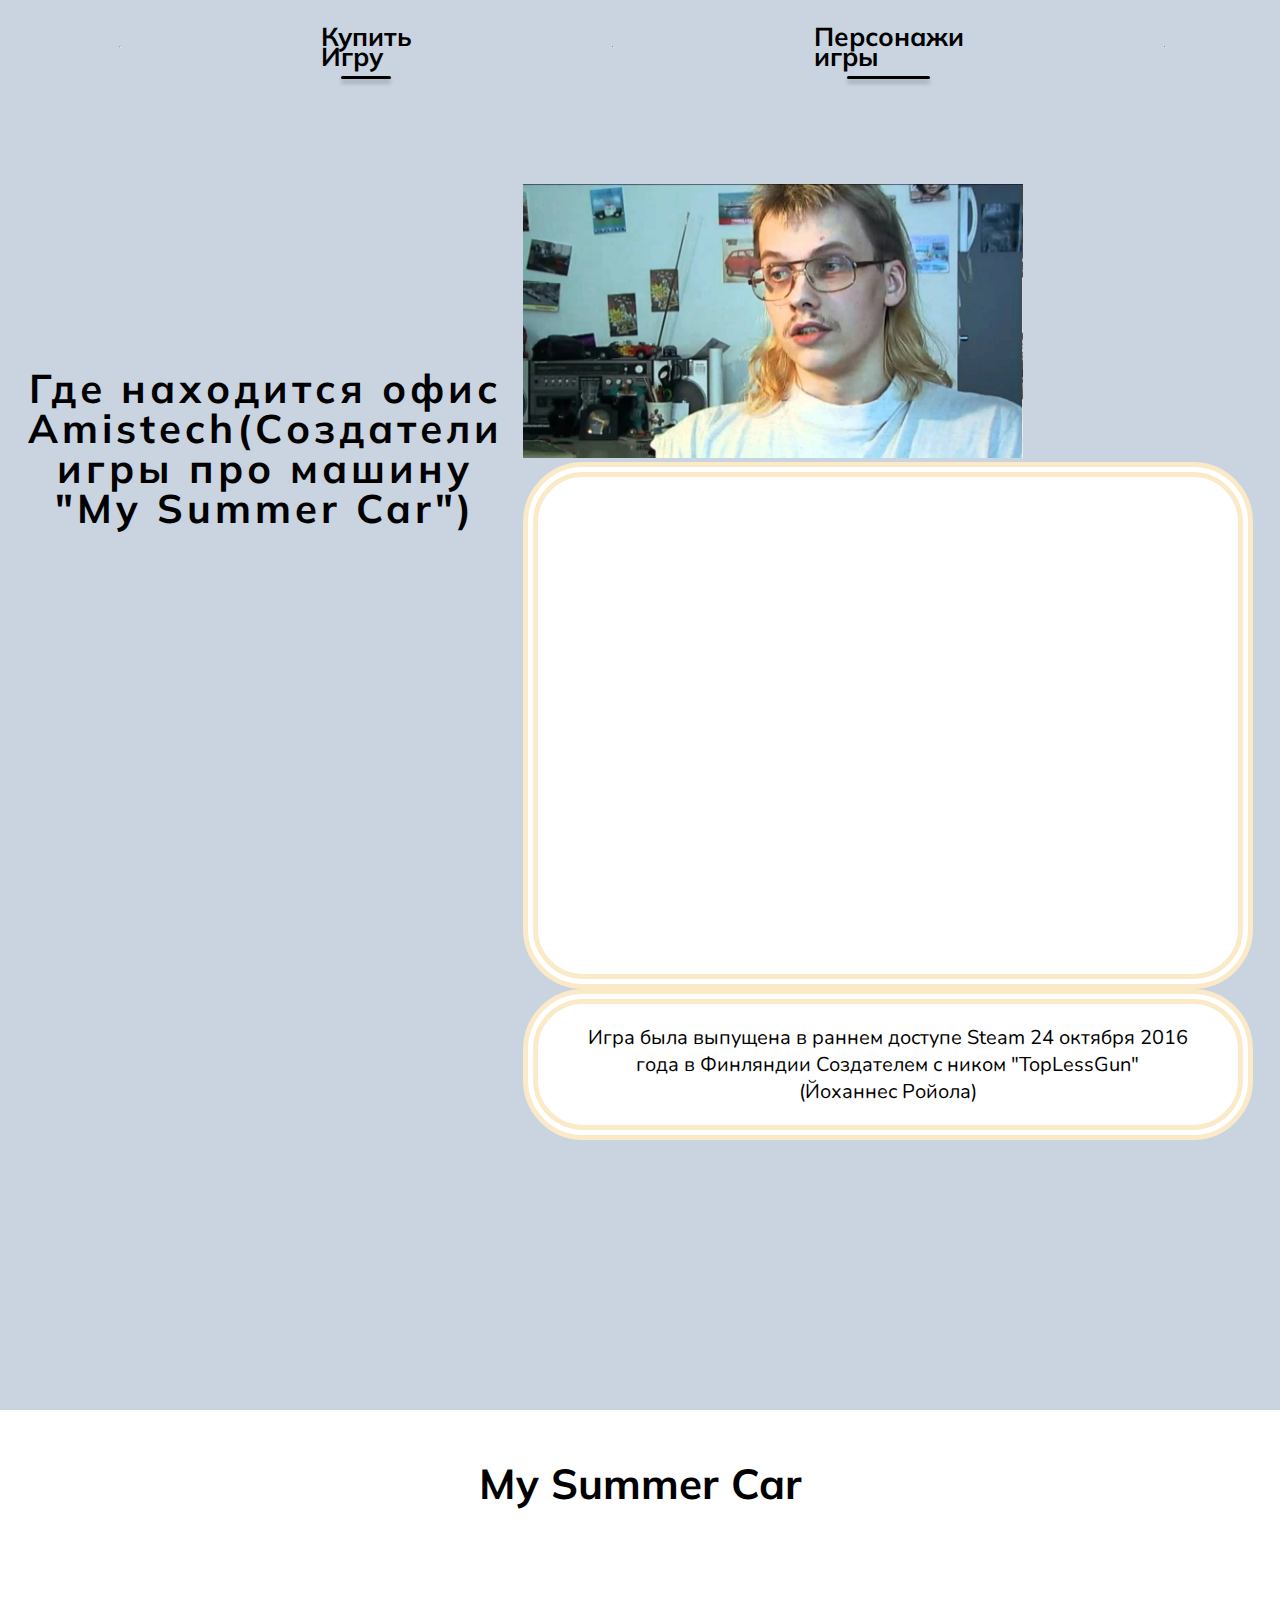
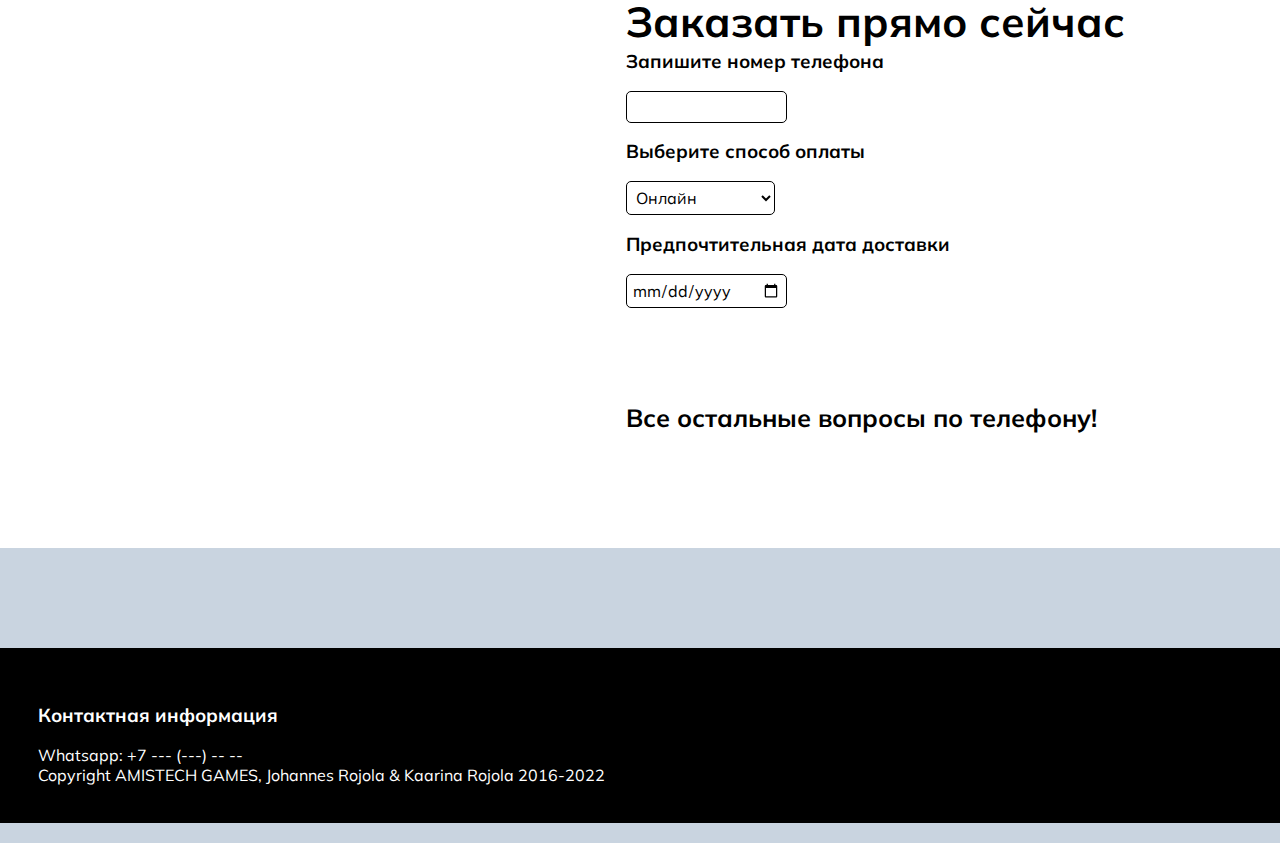
==== index.html @ 0c0d950d "Add files via upload" ====
<!DOCTYPE html>
<html lang="en">
<head>
    <meta charset="UTF-8">
    <meta name="viewport" content="width=device-width, initial-scale=1.0">
    <title>My Summer Car</title>
    <link rel="stylesheet" href="style.css"/>
</head>
<body>
    <header class="header">
        <div class="blank"></div>

        <div class="burger-menu">
            <span>

            </span>
        </div>

        <nav class="main-nav">
           
            <ul class="main-list">
                <li>
                    <img src="img/pngegg.png" height="50">
                </li>
                <li>
                 <a href="#home" class="list-item__link">Офис Amistech</a>
                </li>
                <hr />
                <li>
                    <a href="#orders"  class="list-item__link">Купить Игру</a>
                </li>
                <hr />
                <li>
                    <a href="#information"  class="list-item__link">Персонажи игры</a>
                </li>
                <hr />
                <li>
                    <a href="#footer"  class="list-item__link">Персональные Контакты</a>
                </li>
                <hr />
            </ul>
        </nav>
    </header>
    <main class="main"> 
        <!-- главная -->
        <section class="home" id="home">

            <div class="text">
                <h1 class="home__title">
                    Где находится офис <br /> Amistech(Создатели игры про машину "My Summer Car")
                </h1>
            </div>

            <div class="image">
                <img src="img/ToplessGun.png" width="500px">
                <button class="button">
                    <iframe src="https://www.google.com/maps/embed?pb=!1m18!1m12!1m3!1d7056298.054982983!2d15.385542437006015!3d64.41933965182382!2m3!1f0!2f0!3f0!3m2!1i1024!2i768!4f13.1!3m3!1m2!1s0x4681cadf4b32f6dd%3A0x146d63c75a810!2z0KTQuNC90LvRj9C90LTQuNGP!5e0!3m2!1sru!2sru!4v1711872432368!5m2!1sru!2sru" width="600" height="450" style="border:0;" allowfullscreen="" loading="lazy" referrerpolicy="no-referrer-when-downgrade"></iframe>
                </button>
                <button class="buttons">
                    Игра была выпущена в раннем доступе Steam 24 октября 2016 года в Финляндии Создателем с ником "TopLessGun" (Йоханнес Ройола)
                </button>
            </div>
            
        </section>

         <!-- заказы -->
        <section class="about" id="orders">
            <div class="pastry">
                <h1>My Summer Car</h1>
                <div class="scroll-container">
                    <div class="product">
                        <iframe src="https://store.steampowered.com/widget/516750/" frameborder="0" width="646" height="190"></iframe>
            </div>
            <div class="order">
                <h1>Заказать прямо сейчас</h1>
                <h3>
                    Запишите номер телефона
                </h3>
                <input type="text">
                <h3>
                    Выберите способ оплаты
                </h3>
                <select name="select">
                    <option>Онлайн</option>
                    <option>Наличными при получении</option>
                    <option>Картой при получении</option>
                </select>
                <h3>
                    Предпочтительная дата доставки
                </h3>
                <input type="date">
                <h3 class="questions">
                    Все остальные вопросы по телефону!
                </h3>
            </div>
            
    </main>
    <footer id="footer">
        <h3>
            Контактная информация
        </h3>
        <ul class="list">
            <li>
                Whatsapp: +7 --- (---) -- --
            </li>
            <li>
                Copyright AMISTECH GAMES, Johannes Rojola & Kaarina Rojola 2016-2022
            </li>
        </ul>
    </footer>

    <script src="script.js"></script>
</body>
</html>
---- style.css ----
/* header{
    padding: 10px;
    background-color: white;
}
header>*{
    display: inline-block;
    width: 450px;
}
.blank{
    width: 10%;
} */

@import url('https://fonts.googleapis.com/css2?family=Nunito:wght@300&display=swap');
@import url("https://fonts.googleapis.com/css2?family=Mulish:wght@400;700&display=swap");

/*Медиа-запрос для ширины 320px - мобильные устройства*/
@media (min-width: 320px) and (max-width: 700px){ 
  .burger-menu{
    display: block;
    position: relative;
    width: 30px;
    height: 20px;
  }
  .burger-menu::before,
    .burger-menu::after {
        content: ''; /* пустой контент */
        background: #fff; /*цвет бургера*/
        position: absolute; /* позиция для общего блока*/
        width: 100%; /* ширина*/
        height: 2px; /* толщина полосок бургера */
    }

    .burger-menu::before {
        top: 0; /* расположение верхней линии бургера */
    }

    .burger-menu span { /*средняя линия в виде span*/
        background: #fff;
        position: absolute; 
        width: 100%;
        top: 9px;
        height: 2px; 
    }
    .burger-menu::after {
        bottom: 0; /* расположение нижней линии бургера */
    }
    .main-nav{
      position: absolute;
      top: 0;
      right: 0;
      width: 50vw;
      height: 100vw;
      background: #c9d4e0;
      border: 1px solid #fff;
      padding: 20px 10px;
      transform: translate(100%);
    }

    .main-list{
      flex-direction: column;
      text-align: right;
      gap: 20px;
    }

    .header{
     display: flex;
     justify-content: right;
     margin-right: 10px;
    }

 
    /* active */

    .burger-menu.active {
      z-index: 3;
      transform: translateX(-40vw);
    }

    .burger-menu.active::before {
      transform: rotate(45deg);
      top: 9px;
    }
    .burger-menu.active::after {
      transform: rotate(-45deg);
      bottom: 9px;
    }

    .burger-menu.active span {
      transform: scale(0);
    }

    .main-nav.active {
      transform: translate(0);
    }
}

/*Медиа-запрос для ширины 768px - планшеты*/
/* @media (min-width: 768px) { 
  /*Стили для минимальной ширины в 768px*/


/*Медиа-запрос для ширины 1200px - десктопы*/
@media (min-width: 1200px) { 
  /*Стили для минимальной ширины в 1200px*/
  .main-list {
    display: flex;
    gap: 200px;
    align-items: center;
  }

  .header {
    display: flex;
    justify-content: center;
    padding: 20px 0;
    /* width: 100%; */
  }
}

/*Медиа-запрос для ширины 1400px - большие экраны*/
@media (min-width: 1400px) { 
  /*Стили для минимальной ширины в 1400px*/
  .main-list {
    display: flex;
    gap: 200px;
    align-items: center;
  }

  .header {
    display: flex;
    justify-content: center;
    padding: 20px 0;
    /* width: 100%; */
  }
}


body::-webkit-scrollbar {
  width: 0;
}

html {
  scroll-behavior: smooth;
}

body {
  margin: 0;
  padding: 0;
  font-family: "Mulish", sans-serif;
  font-weight: 400;
  font-size: 16px;
  line-height: 20px;
  /* letter-spacing: 0.2em; */
  background: linear-gradient(180deg, #c9d4e0 0%, #c9d4e0  100%);
  color: #000000;
}

h1,
h2,
p {
  margin: 0;
}

h1,
h2 {
  font-weight: 700;
  font-size: 42px;
}

img {
  object-fit: contain;
}

a {
  text-decoration: none;
  color: inherit;
  transition: 0.2s;
}

ul {
  list-style: none;
  margin: 0;
  padding: 0;
}




.list-item__link {
  position: relative;
  font-size: 26px;
  font-weight: 700;
  display: flex;
  flex-direction: column;
  align-items: center;
  width: auto;
}

.list-item__link::after {
  position: absolute;
  transition: 0.2s;
  content: "";
  border-radius: 10px;
  width: 55%;
  height: 3px;
  bottom: -12px;
  background: #000000;
  box-shadow: 0px 4px 4px rgba(0, 0, 0, 0.25);
}

.list-item__link:hover::after {
  width: 100%;
}

.home {
  display: flex;
  flex-direction: column;
  justify-content: center;
  align-items: center;
  background-image: url(../img/developer.png);
  background-size: cover;
  padding: 10vh 10vw 30vh 10vw;
  background-position: center bottom;
  gap: 20px;
}

.home__title {
  letter-spacing: 0.1em;
  font-size: 40px;
  text-align: center;
  color: #000000;
  line-height: 1;
  margin-bottom: 90%;
}

.home__subtitle {
  font-weight: 700;
  font-size: 24px;
  text-align: center;
  line-height: 1;
}

.about {
  display: flex;
  justify-content: space-around;
  margin-bottom: 100px;
  background-color: rgb(255, 255, 255);
  /* background-color: rgb(249, 233, 199); */
  padding-top: 5%
}

.about__title {
  font-size: 60px;
  position: relative;
  text-align: left;
  color: #cc8bf2;
  line-height: 1;
  text-shadow: 0px 4px 4px rgba(0, 0, 0, 0.25);
  display: flex;
  flex-direction: column;
  width: fit-content;
  margin-bottom: 60px;
}

.about__title::after {
  position: absolute;
  content: "";
  border-radius: 10px;
  width: 60%;
  height: 1px;
  bottom: -13px;
  background: #fff;
  box-shadow: 0px 4px 4px rgba(0, 0, 0, 0.25);
}

.info-block {
  display: flex;
  justify-content: space-between;
}

.info-block__text {
  width: 40%;
}

.info-block__img {
  align-self: center;
}

.skills {
  margin-bottom: 200px;
  display: flex;
  flex-direction: column;
  gap: 80px;
}

.skills__title {
  font-size: 60px;
  position: relative;
  text-align: left;
  color: #cc8bf2;
  line-height: 1;
  text-shadow: 0px 4px 4px rgba(0, 0, 0, 0.25);
  display: flex;
  flex-direction: column;
  width: fit-content;
  margin-bottom: 20px;
}

.skills__title::after {
  position: absolute;
  content: "";
  border-radius: 10px;
  width: 60%;
  height: 1px;
  bottom: -13px;
  background: #fff;
  box-shadow: 0px 4px 4px rgba(0, 0, 0, 0.25);
}


.skills-list {
  display: flex;
  justify-content: center;
  gap: 100px;
  flex-wrap: wrap;
}

.skill {
  display: flex;
  flex-direction: column;
  align-items: center;
  gap: 20px;
  text-align: center;
}

.skill__info {
  width: 150px;
}

.skill__button {
  font: inherit;
  font-weight: 700;
  color: #fff;
  background: none;
  border: none;
  cursor: pointer;
  transition: 0.2s;
}

.skill__button:hover {
  color: #000000;
}

.project {
  display: flex;
  flex-direction: column;
  justify-content: center;
  align-items: center;
  gap: 30px;
}

.project__img{
  border-radius: 30px;
}

.project__link {
  position: relative;
  font-size: 20px;
  font-weight: 700;
  display: flex;
  flex-direction: column;
  align-items: center;
}

.project__link::after {
  position: absolute;
  transition: 0.2s;
  content: "";
  border-radius: 10px;
  width: 55%;
  height: 3px;
  bottom: -12px;
  background: #a178b9;
  box-shadow: 0px 4px 4px rgba(0, 0, 0, 0.25);
}

.project__link:hover::after {
  width: 100%;
}

.feedback {
  margin-bottom: 200px;
  display: flex;
  flex-direction: column;
  gap: 80px;
}

.feedback__title {
  font-size: 60px;
  position: relative;
  text-align: left;
  color: #cc8bf2;
  line-height: 1;
  text-shadow: 0px 4px 4px rgba(0, 0, 0, 0.25);
  display: flex;
  flex-direction: column;
  width: fit-content;
  margin-bottom: 20px;
}

.feedback__title::after {
  position: absolute;
  content: "";
  border-radius: 10px;
  width: 60%;
  height: 1px;
  bottom: -13px;
  background: #fff;
  box-shadow: 0px 4px 4px rgba(0, 0, 0, 0.25);
}

.form {
  display: flex;
  flex-direction: column;
  align-self: center;
  align-items: center;
  gap: 20px;
}

.form label {
  width: 100%;
}

.form__input {
  width: 100%;
  font: inherit;
  background: #392657;
  border: 2px solid #a178b9;
  color: #fff;
  padding: 15px;
  border-radius: 10px;
  filter: drop-shadow(5px 5px 4px rgba(0, 0, 0, 0.25));
}

.form__input::placeholder {
  color: #fff;
}

.form__input:active,
.form__input:focus,
.form__input:focus-visible {
  border: none;
}


.form__button {
  font: inherit;
  font-weight: 800;
  color: #fff;
  background: linear-gradient(111.97deg, #CC8BF2 35.63%, rgba(204, 139, 242, 0) 150.16%);
  filter: drop-shadow(5px 5px 4px rgba(0, 0, 0, 0.25));
  padding: 15px 30px;
  border-radius: 20px;
  border: none;
  cursor: pointer;
}

.button{
  background-color: #ffffff;
  font-family: 'Nunito', sans-serif;
  padding: 20px 50px;
  border: 0.4cm double rgb(250, 234, 200);
  border-radius: 60px;
  text-align: center;
  display: inline-block;
  font-size: 20px;  
}

.buttons{
  background-color: #ffffff;
  font-family: 'Nunito', sans-serif;
  padding: 20px 50px;
  border-radius: 60px;
  border: 0.4cm double rgb(250, 234, 200);
  text-align: center;
  display: inline-block;
  font-size: 20px;  
}


#home{
  display:flex;
  justify-content: center;
  flex-direction: row;
  align-content: flex-start;
}

.text{
  flex: 1;
}

.image{
  flex: 1;
}

.pastry{
  display:flex;
  align-items: center;
  flex-direction: column;

}

a {
  display: inline;
  width: 50px;
  text-decoration: none;
}
.scroll-container {
  display: flex;
  justify-content: space-around;
  align-items: stretch;
  /* flex-direction: row; */
  flex-wrap: wrap;
  margin-top: 10%;
}
.scroll-page {
  display: flex;
  justify-content: center;
  height: 20%;
  font-size: 1.5em;
}
input {
  padding: 5px;
  border: 1px solid #000000;
  background: inherit;
  border-radius: 5px;
  font: inherit;
  width: 30%;
}
select {
  padding: 5px;
  border: 1px solid #000000;
  background: inherit;
  border-radius: 5px;
  font: inherit;
  width: 30%;
}
.order {
  margin-bottom: 100px;
}
.questions {
  margin-top: 100px;
  font-size: 25px;
}

#footer{
  background-color: #000000;
  color: white;
  padding: 3%;
}

footer, h3{
  margin-bottom: 20px;
}

.photos{
  display: flex;
  flex-direction: row;
  align-items: center;
}

.food{
  margin: 20px;
  width: 33%;
}


.product img{
  height: 50px;
}

.product{
  display: flex;
  align-items: center;
  flex-direction: column;
  width: 20%;
  height: 50%;
  margin: 15px;
}
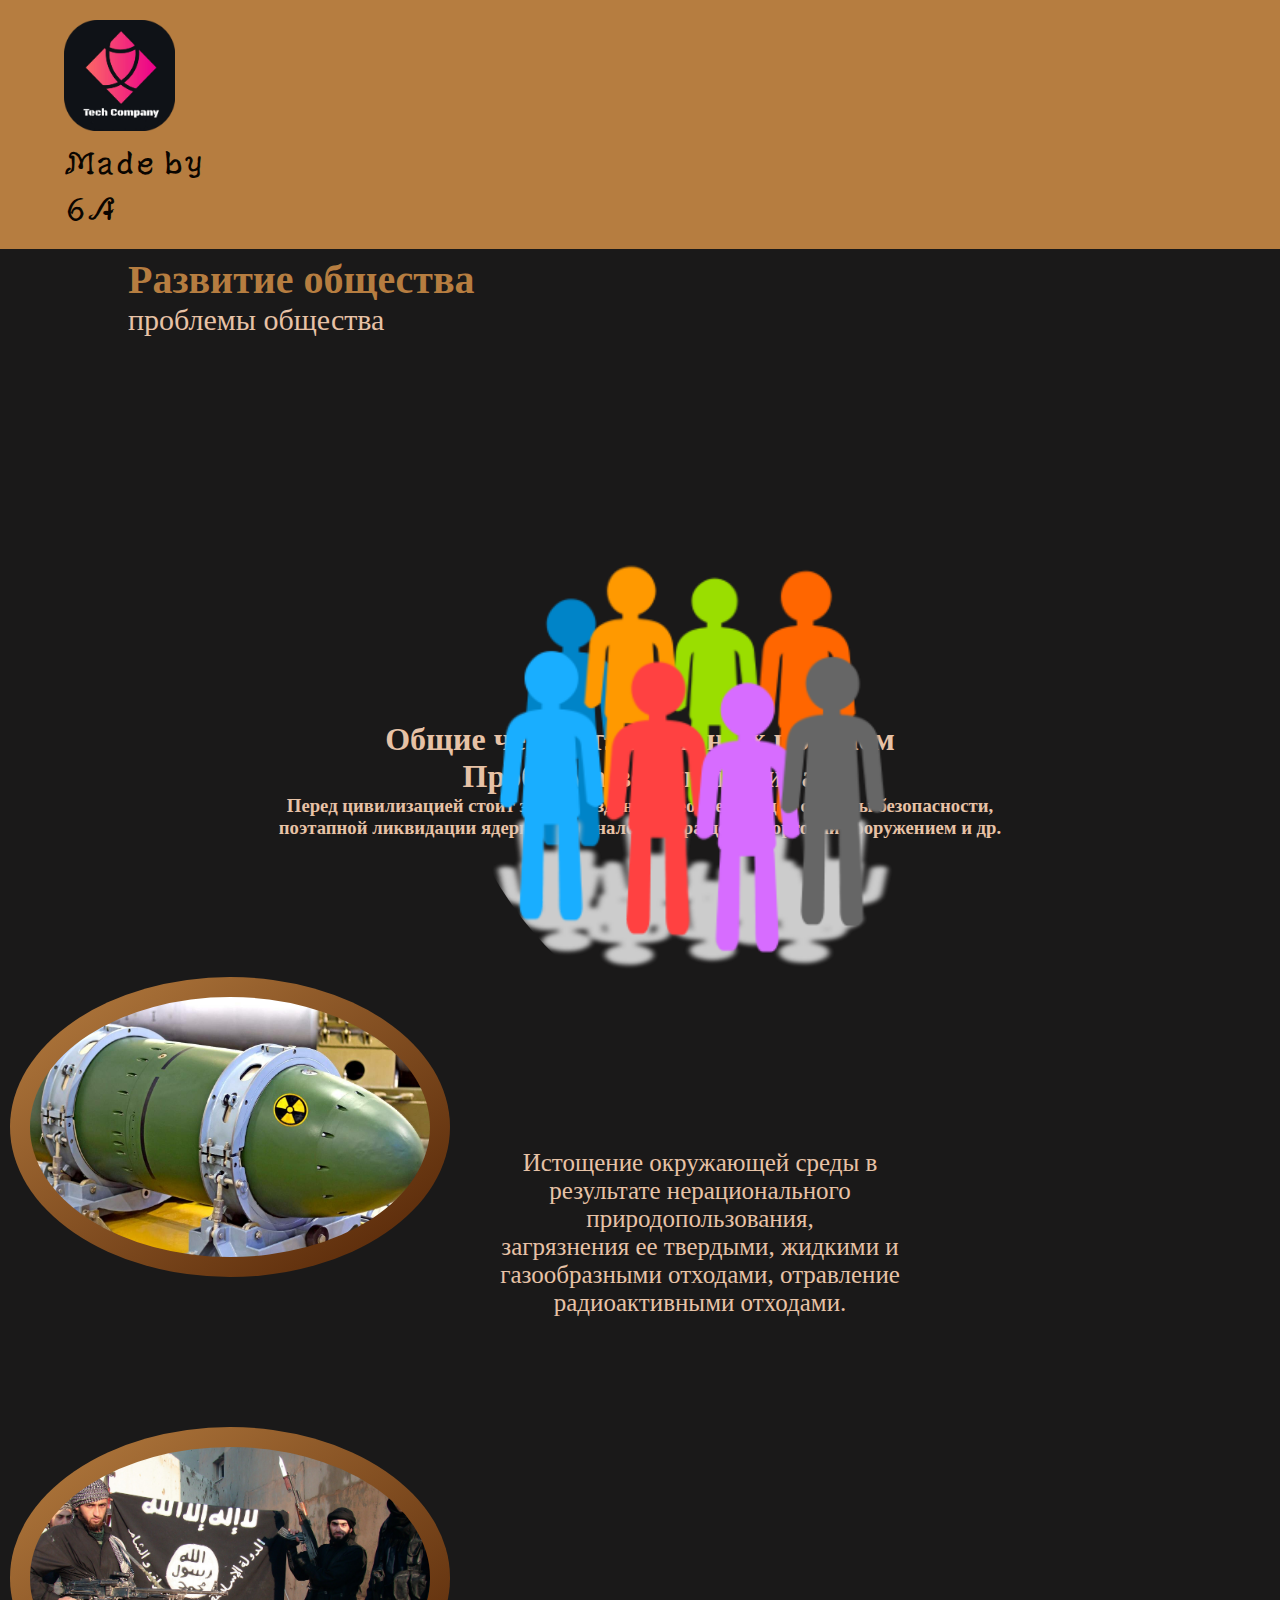
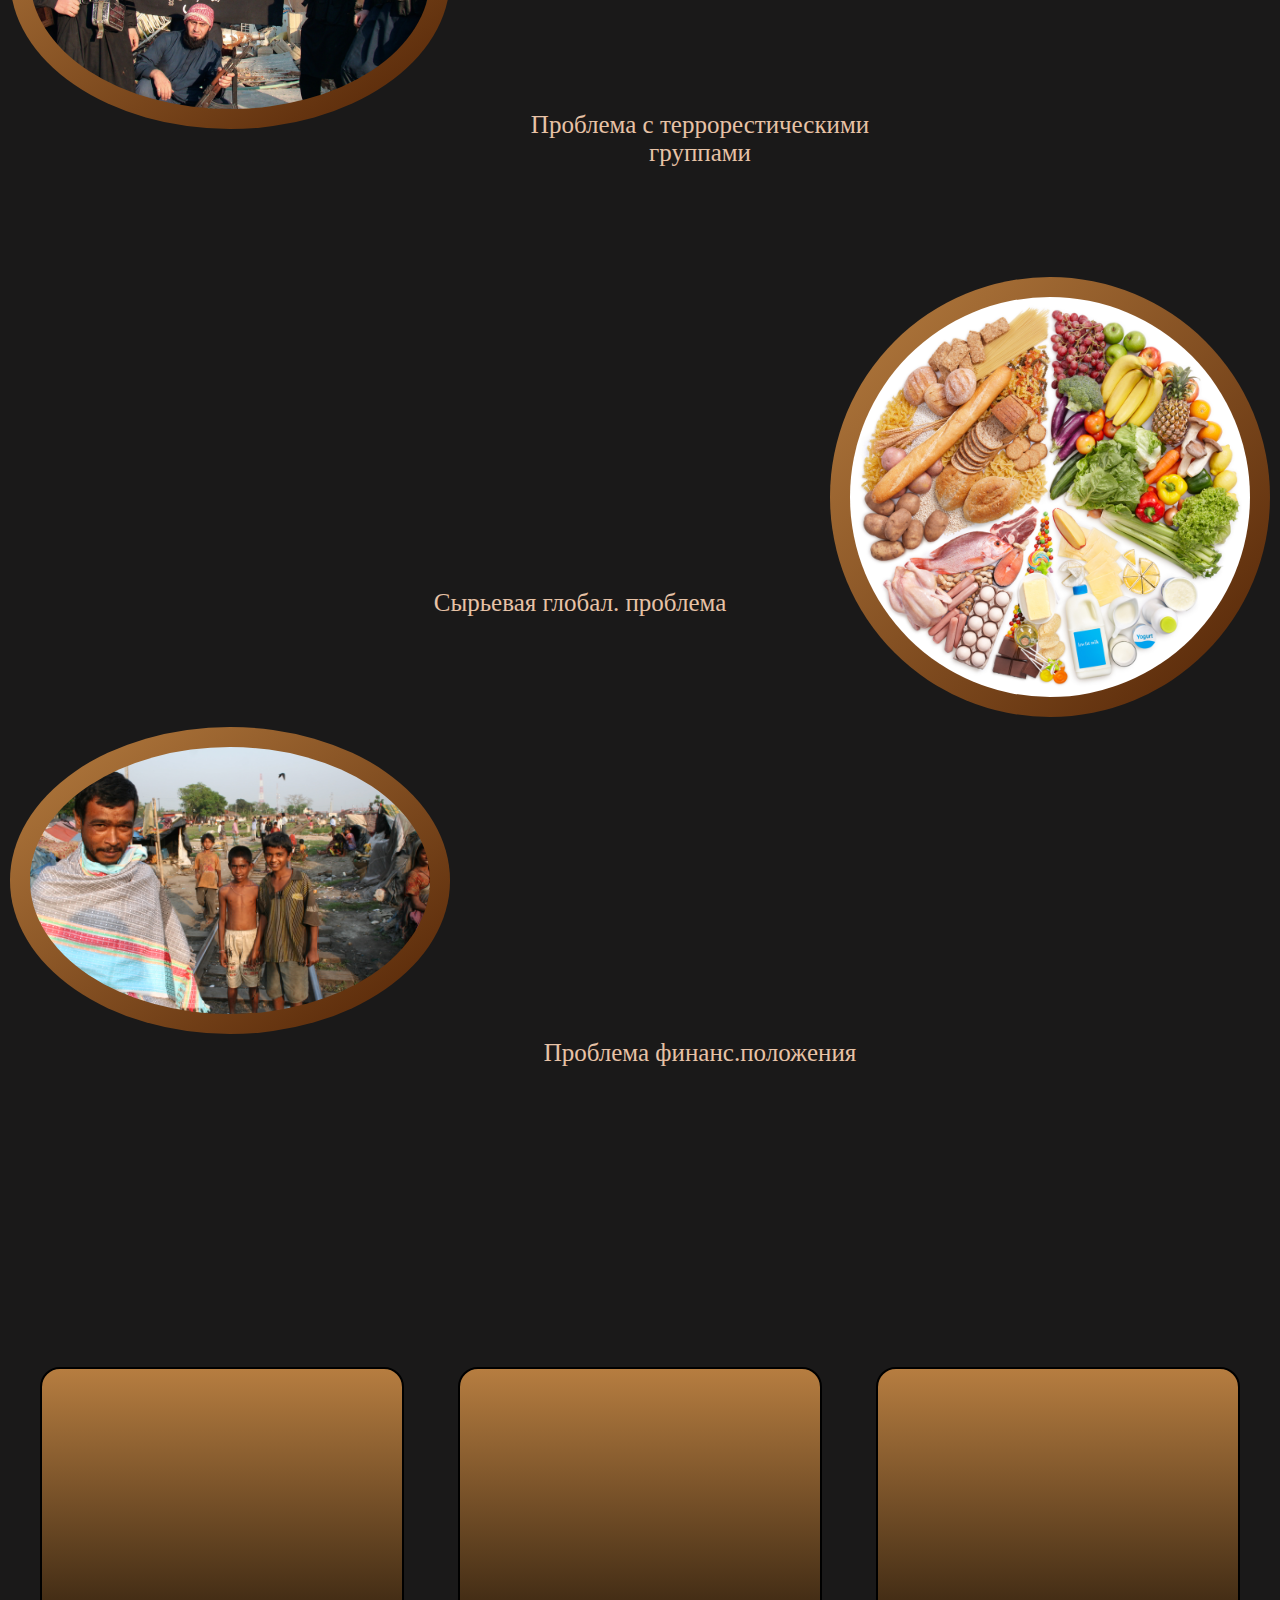
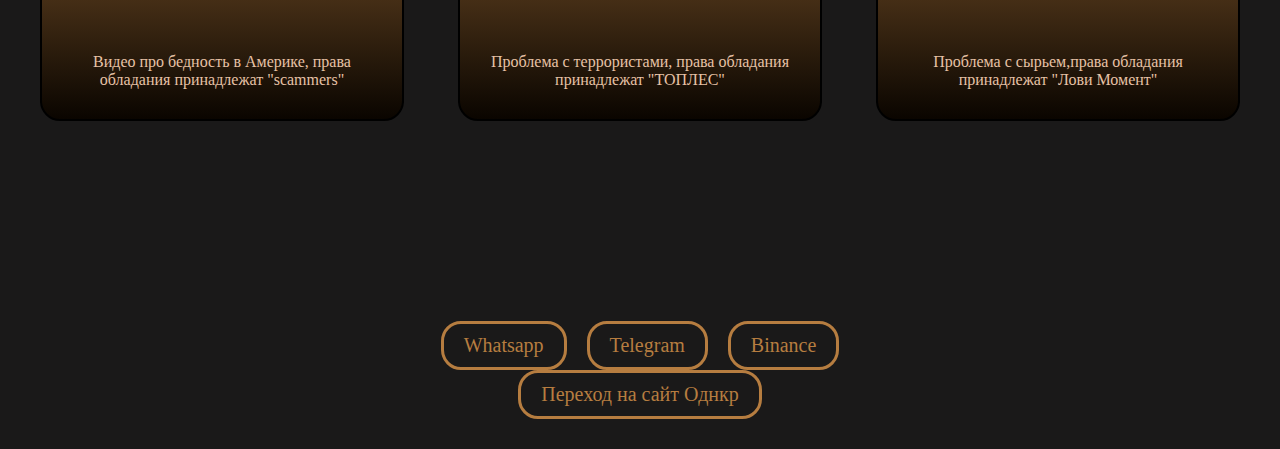
==== commit f6a999f4: "Add files via upload" ====
--- a/index.html
+++ b/index.html
@@ -1,114 +1,86 @@
 <!DOCTYPE html>
-<html lang="en">
+<html>
 <head>
     <meta charset="UTF-8">
-    <meta name="viewport" content="width=device-width, initial-scale=1.0">
-    <title>My Summer Car</title>
-    <link rel="stylesheet" href="style.css"/>
+    <title></title>
+    <link rel="stylesheet" href="style.css">
 </head>
 <body>
-    <header class="header">
-        <div class="blank"></div>
-
-        <div class="burger-menu">
-            <span>
-
-            </span>
-        </div>
-
-        <nav class="main-nav">
-           
-            <ul class="main-list">
-                <li>
-                    <img src="img/pngegg.png" height="50">
-                </li>
-                <li>
-                 <a href="#home" class="list-item__link">Офис Amistech</a>
-                </li>
-                <hr />
-                <li>
-                    <a href="#orders"  class="list-item__link">Купить Игру</a>
-                </li>
-                <hr />
-                <li>
-                    <a href="#information"  class="list-item__link">Персонажи игры</a>
-                </li>
-                <hr />
-                <li>
-                    <a href="#footer"  class="list-item__link">Персональные Контакты</a>
-                </li>
-                <hr />
-            </ul>
-        </nav>
-    </header>
-    <main class="main"> 
-        <!-- главная -->
-        <section class="home" id="home">
-
-            <div class="text">
-                <h1 class="home__title">
-                    Где находится офис <br /> Amistech(Создатели игры про машину "My Summer Car")
-                </h1>
+    <div class="fixed">
+        <header class="shapka">
+            <h2><img src="img/image (1).png" width="111" height="111" alt="Винни-Пух"></h2>
+            <br />
+            <h1>Made by 6A</h1>
+            <h1><img src=""></h1>
+            <div>
+            
             </div>
-
-            <div class="image">
-                <img src="img/ToplessGun.png" width="500px">
-                <button class="button">
-                    <iframe src="https://www.google.com/maps/embed?pb=!1m18!1m12!1m3!1d7056298.054982983!2d15.385542437006015!3d64.41933965182382!2m3!1f0!2f0!3f0!3m2!1i1024!2i768!4f13.1!3m3!1m2!1s0x4681cadf4b32f6dd%3A0x146d63c75a810!2z0KTQuNC90LvRj9C90LTQuNGP!5e0!3m2!1sru!2sru!4v1711872432368!5m2!1sru!2sru" width="600" height="450" style="border:0;" allowfullscreen="" loading="lazy" referrerpolicy="no-referrer-when-downgrade"></iframe>
-                </button>
-                <button class="buttons">
-                    Игра была выпущена в раннем доступе Steam 24 октября 2016 года в Финляндии Создателем с ником "TopLessGun" (Йоханнес Ройола)
-                </button>
+            <nav>
+            </nav>
+        </header>
+    <div></div>  
+    </div>
+    <main>
+        <h1>Развитие общества</h1>
+        <p>проблемы общества</p>
+        <img src="img/pngwing.com (3).png">
+        <article id="istoria">
+            <h2>Общие черты глобальных проблем</h2>
+            <p>
+                <h1>Проблема войны и мира</h1>
+                <h3>Перед цивилизацией стоит задача создания всеобъемлющей системы безопасности, <br /> поэтапной ликвидации ядерных арсеналов, сокращения торговли вооружением и др.</h3>
+            </p>
+        </article>
+        <article id="tovary">
+            <header class="usluga levo">
+                <img src="img/фцв.jpg">
+                <p>Истощение окружающей среды в результате нерационального природопользования,<br /> загрязнения ее твердыми, жидкими и газообразными отходами, отравление радиоактивными отходами.</p>
+    
+            
+            </header>
+            <div class="clear"></div>
+                
+               
+            </header>
+            <div class="clear"></div>
+            <header class="usluga levo">
+                <img src="img/фвфц.jpg">
+                <p>Проблема с террорестическими группами</p>
+            </header>
+            <div class="clear"></div>
+            <header class="usluga pravo">
+                <p>Сырьевая глобал. проблема</p>
+                <img src="img/syrie.jpg">
+            </header>
+            <div class="clear"></div>
+            <header class="usluga levo">
+                <img src="img/Malgudam,_along_the_rail_lines_(3682636585).jpg">
+                <p>Проблема финанс.положения </p>
+            </header>
+        </article>
+        <article class="zakaz" id="zakazat">
+            <header>
+                <iframe width="300" height="250" src="https://www.youtube.com/embed/g6m9qADnO9A" title="💰Вот Почему ТЫ БЕДНЫЙ" frameborder="0" allow="accelerometer; autoplay; clipboard-write; encrypted-media; gyroscope; picture-in-picture; web-share" referrerpolicy="strict-origin-when-cross-origin" allowfullscreen></iframe>
+                <a href="">Видео про бедность в Америке, права обладания принадлежат "scammers"</a>
+            </header>
+            <header>
+                <iframe width="300" height="250" src="https://www.youtube.com/embed/cbEZHd-pTvw" title="ПОЧЕМУ МЫ НЕ ДОЛЖНЫ БОЯТЬСЯ ТЕРРОРИСТОВ? — ТОПЛЕС" frameborder="0" allow="accelerometer; autoplay; clipboard-write; encrypted-media; gyroscope; picture-in-picture; web-share" referrerpolicy="strict-origin-when-cross-origin" allowfullscreen></iframe>
+                <a href="">Проблема с террористами, права обладания принадлежат "ТОПЛЕС"</a>
+            </header>
+            <header>
+                <iframe width="300" height="250" src="https://www.youtube.com/embed/tttu0lGdA1Q" title="ПОЧЕМУ ПЕРЕРАБОТКА ПЛАСТИКА ЭТО МИФ" frameborder="0" allow="accelerometer; autoplay; clipboard-write; encrypted-media; gyroscope; picture-in-picture; web-share" referrerpolicy="strict-origin-when-cross-origin" allowfullscreen></iframe>
+                <a href="">Проблема с сырьем,права обладания принадлежат "Лови Момент" </a>
+            </header>
+        </article>
+    </main>
+    <div class="perehod"></div>
+    <footer id="seti">
+            <div class="links">
+                <a href="https://www.whatsapp.com/?lang=ru_RU">Whatsapp</a>
+                <a href="https://web.telegram.org/a/">Telegram</a>
+                <a href="https://www.binance.com/ru">Binance</a>
             </div>
-            
-        </section>
-
-         <!-- заказы -->
-        <section class="about" id="orders">
-            <div class="pastry">
-                <h1>My Summer Car</h1>
-                <div class="scroll-container">
-                    <div class="product">
-                        <iframe src="https://store.steampowered.com/widget/516750/" frameborder="0" width="646" height="190"></iframe>
-            </div>
-            <div class="order">
-                <h1>Заказать прямо сейчас</h1>
-                <h3>
-                    Запишите номер телефона
-                </h3>
-                <input type="text">
-                <h3>
-                    Выберите способ оплаты
-                </h3>
-                <select name="select">
-                    <option>Онлайн</option>
-                    <option>Наличными при получении</option>
-                    <option>Картой при получении</option>
-                </select>
-                <h3>
-                    Предпочтительная дата доставки
-                </h3>
-                <input type="date">
-                <h3 class="questions">
-                    Все остальные вопросы по телефону!
-                </h3>
-            </div>
-            
-    </main>
-    <footer id="footer">
-        <h3>
-            Контактная информация
-        </h3>
-        <ul class="list">
-            <li>
-                Whatsapp: +7 --- (---) -- --
-            </li>
-            <li>
-                Copyright AMISTECH GAMES, Johannes Rojola & Kaarina Rojola 2016-2022
-            </li>
-        </ul>
+            <a href="odnkr/index.html">Переход на сайт Однкр</a>
     </footer>
-
-    <script src="script.js"></script>
 </body>
 </html>--- a/style.css
+++ b/style.css
@@ -1,589 +1,150 @@
-/* header{
-    padding: 10px;
-    background-color: white;
+@import url('https://fonts.googleapis.com/css2?family=Yuji+Mai&display=swap');
+*{
+    margin: 0;
 }
-header>*{
+body{
+    background-color: #1a1919;
+}
+.fixed{
+    position: fixed;
+    top: 0;
+    left: 0;
+    width: 100%;
+    z-index: 1;
+}
+.shapka{
+    background-color: #B67D40;
+    padding: 20px 5%;
+}
+.shapka>*{
     display: inline-block;
-    width: 450px;
+    width: 17%;
 }
-.blank{
-    width: 10%;
-} */
-
-@import url('https://fonts.googleapis.com/css2?family=Nunito:wght@300&display=swap');
-@import url("https://fonts.googleapis.com/css2?family=Mulish:wght@400;700&display=swap");
-
-/*Медиа-запрос для ширины 320px - мобильные устройства*/
-@media (min-width: 320px) and (max-width: 700px){ 
-  .burger-menu{
-    display: block;
-    position: relative;
-    width: 30px;
-    height: 20px;
-  }
-  .burger-menu::before,
-    .burger-menu::after {
-        content: ''; /* пустой контент */
-        background: #fff; /*цвет бургера*/
-        position: absolute; /* позиция для общего блока*/
-        width: 100%; /* ширина*/
-        height: 2px; /* толщина полосок бургера */
-    }
-
-    .burger-menu::before {
-        top: 0; /* расположение верхней линии бургера */
-    }
-
-    .burger-menu span { /*средняя линия в виде span*/
-        background: #fff;
-        position: absolute; 
-        width: 100%;
-        top: 9px;
-        height: 2px; 
-    }
-    .burger-menu::after {
-        bottom: 0; /* расположение нижней линии бургера */
-    }
-    .main-nav{
-      position: absolute;
-      top: 0;
-      right: 0;
-      width: 50vw;
-      height: 100vw;
-      background: #c9d4e0;
-      border: 1px solid #fff;
-      padding: 20px 10px;
-      transform: translate(100%);
-    }
-
-    .main-list{
-      flex-direction: column;
-      text-align: right;
-      gap: 20px;
-    }
-
-    .header{
-     display: flex;
-     justify-content: right;
-     margin-right: 10px;
-    }
-
- 
-    /* active */
-
-    .burger-menu.active {
-      z-index: 3;
-      transform: translateX(-40vw);
-    }
-
-    .burger-menu.active::before {
-      transform: rotate(45deg);
-      top: 9px;
-    }
-    .burger-menu.active::after {
-      transform: rotate(-45deg);
-      bottom: 9px;
-    }
-
-    .burger-menu.active span {
-      transform: scale(0);
-    }
-
-    .main-nav.active {
-      transform: translate(0);
-    }
+.shapka>h1{
+    font-family: "Yuji Mai", serif;
+    font-weight: 400;
+    font-style: normal;
+    color: #0A0500;
+}
+.shapka a{
+    text-decoration: none;
+    color: #0A0500;
+    font-size: 20px;
+    margin: 0 5px;
 }
 
-/*Медиа-запрос для ширины 768px - планшеты*/
-/* @media (min-width: 768px) { 
-  /*Стили для минимальной ширины в 768px*/
+main>h1{
+    padding: 20% 10% 0;
+    color: #B67D40;
+    font-size: 40px;
+}
+main>p{
+    padding: 0 10% 20% 10%;
+    color: #E7C2A6;
+    font-size: 30px;
+}
+main>img{
+    position: absolute;
+    width: 600px;
+    right: 20%;
+    top: 20%;
+    border-radius: 50%;
+}
+#istoria{
+    margin: 10% 0;
+    padding: 0 10%;
+    text-align: center;
+}
+#istoria>*{
+    color: #E7C2A6;
+}
+#istoria>h2{
+    font-size: 32px;
+}
+#istoria>p{
+    font-size: 25px;
+}
+.usluga>*{
+    text-align: center;
+    display: inline-block;
+    vertical-align: middle;
+}
+.usluga>p{
+    position: absolute;
+    color: #E7C2A6;
+    width: 400px;
+    font-size: 25px;
+}
+.usluga>img{
+    position: absolute;
+    width: 400px;
+    padding: 20px;
+    border-radius: 50%;
+    background: linear-gradient(to bottom right,#B67D40,#512204);
+}
+.usluga{
+    position: relative;
+    height: 450px;
+}
+.pravo>img{
+    top: 10px;
+    right: 10px;
+}
+.levo>img{
+    top: 10px;
+    left: 10px;
+}
+.pravo>p{
+    bottom: 100px;
+    right: 500px;
+}
+.levo>p{
+    bottom: 100px;
+    left: 500px;
+}
+.zakaz{
+    display: flex;
+    justify-content: space-between;
+    align-items: right;
+    margin: 200px auto;
+    max-width: 1200px;
+}
+.zakaz>header{
+    background: linear-gradient(#B67D40,#0a0500);
+    width: 300px;
+    padding: 30px;
+    border: 2px solid #000;
+    border-radius: 20px;
+    text-align: center;
+}
+.zakaz img{
+    width: 200px;
+    height: 200px;
+    border-radius: 50%;
+    display: block;
+    margin: 0 auto 20px;
+}
+.zakaz a{
+    text-decoration: none;
+    color: #E7C2A6;
+    display: block;
+}
 
-
-/*Медиа-запрос для ширины 1200px - десктопы*/
-@media (min-width: 1200px) { 
-  /*Стили для минимальной ширины в 1200px*/
-  .main-list {
-    display: flex;
-    gap: 200px;
-    align-items: center;
-  }
-
-  .header {
+footer{
+    text-align: center;
+    margin: 30px 0;
+}
+.links{
     display: flex;
     justify-content: center;
-    padding: 20px 0;
-    /* width: 100%; */
-  }
 }
-
-/*Медиа-запрос для ширины 1400px - большие экраны*/
-@media (min-width: 1400px) { 
-  /*Стили для минимальной ширины в 1400px*/
-  .main-list {
-    display: flex;
-    gap: 200px;
-    align-items: center;
-  }
-
-  .header {
-    display: flex;
-    justify-content: center;
-    padding: 20px 0;
-    /* width: 100%; */
-  }
+footer a{
+    display: inline-block;
+    text-decoration: none;
+    padding: 10px 20px;
+    border: #B67D40 solid 3px;
+    border-radius: 20px;
+    margin: 0 10px;
+    color: #B67D40;
+    font-size: 20px;
 }
-
-
-body::-webkit-scrollbar {
-  width: 0;
-}
-
-html {
-  scroll-behavior: smooth;
-}
-
-body {
-  margin: 0;
-  padding: 0;
-  font-family: "Mulish", sans-serif;
-  font-weight: 400;
-  font-size: 16px;
-  line-height: 20px;
-  /* letter-spacing: 0.2em; */
-  background: linear-gradient(180deg, #c9d4e0 0%, #c9d4e0  100%);
-  color: #000000;
-}
-
-h1,
-h2,
-p {
-  margin: 0;
-}
-
-h1,
-h2 {
-  font-weight: 700;
-  font-size: 42px;
-}
-
-img {
-  object-fit: contain;
-}
-
-a {
-  text-decoration: none;
-  color: inherit;
-  transition: 0.2s;
-}
-
-ul {
-  list-style: none;
-  margin: 0;
-  padding: 0;
-}
-
-
-
-
-.list-item__link {
-  position: relative;
-  font-size: 26px;
-  font-weight: 700;
-  display: flex;
-  flex-direction: column;
-  align-items: center;
-  width: auto;
-}
-
-.list-item__link::after {
-  position: absolute;
-  transition: 0.2s;
-  content: "";
-  border-radius: 10px;
-  width: 55%;
-  height: 3px;
-  bottom: -12px;
-  background: #000000;
-  box-shadow: 0px 4px 4px rgba(0, 0, 0, 0.25);
-}
-
-.list-item__link:hover::after {
-  width: 100%;
-}
-
-.home {
-  display: flex;
-  flex-direction: column;
-  justify-content: center;
-  align-items: center;
-  background-image: url(../img/developer.png);
-  background-size: cover;
-  padding: 10vh 10vw 30vh 10vw;
-  background-position: center bottom;
-  gap: 20px;
-}
-
-.home__title {
-  letter-spacing: 0.1em;
-  font-size: 40px;
-  text-align: center;
-  color: #000000;
-  line-height: 1;
-  margin-bottom: 90%;
-}
-
-.home__subtitle {
-  font-weight: 700;
-  font-size: 24px;
-  text-align: center;
-  line-height: 1;
-}
-
-.about {
-  display: flex;
-  justify-content: space-around;
-  margin-bottom: 100px;
-  background-color: rgb(255, 255, 255);
-  /* background-color: rgb(249, 233, 199); */
-  padding-top: 5%
-}
-
-.about__title {
-  font-size: 60px;
-  position: relative;
-  text-align: left;
-  color: #cc8bf2;
-  line-height: 1;
-  text-shadow: 0px 4px 4px rgba(0, 0, 0, 0.25);
-  display: flex;
-  flex-direction: column;
-  width: fit-content;
-  margin-bottom: 60px;
-}
-
-.about__title::after {
-  position: absolute;
-  content: "";
-  border-radius: 10px;
-  width: 60%;
-  height: 1px;
-  bottom: -13px;
-  background: #fff;
-  box-shadow: 0px 4px 4px rgba(0, 0, 0, 0.25);
-}
-
-.info-block {
-  display: flex;
-  justify-content: space-between;
-}
-
-.info-block__text {
-  width: 40%;
-}
-
-.info-block__img {
-  align-self: center;
-}
-
-.skills {
-  margin-bottom: 200px;
-  display: flex;
-  flex-direction: column;
-  gap: 80px;
-}
-
-.skills__title {
-  font-size: 60px;
-  position: relative;
-  text-align: left;
-  color: #cc8bf2;
-  line-height: 1;
-  text-shadow: 0px 4px 4px rgba(0, 0, 0, 0.25);
-  display: flex;
-  flex-direction: column;
-  width: fit-content;
-  margin-bottom: 20px;
-}
-
-.skills__title::after {
-  position: absolute;
-  content: "";
-  border-radius: 10px;
-  width: 60%;
-  height: 1px;
-  bottom: -13px;
-  background: #fff;
-  box-shadow: 0px 4px 4px rgba(0, 0, 0, 0.25);
-}
-
-
-.skills-list {
-  display: flex;
-  justify-content: center;
-  gap: 100px;
-  flex-wrap: wrap;
-}
-
-.skill {
-  display: flex;
-  flex-direction: column;
-  align-items: center;
-  gap: 20px;
-  text-align: center;
-}
-
-.skill__info {
-  width: 150px;
-}
-
-.skill__button {
-  font: inherit;
-  font-weight: 700;
-  color: #fff;
-  background: none;
-  border: none;
-  cursor: pointer;
-  transition: 0.2s;
-}
-
-.skill__button:hover {
-  color: #000000;
-}
-
-.project {
-  display: flex;
-  flex-direction: column;
-  justify-content: center;
-  align-items: center;
-  gap: 30px;
-}
-
-.project__img{
-  border-radius: 30px;
-}
-
-.project__link {
-  position: relative;
-  font-size: 20px;
-  font-weight: 700;
-  display: flex;
-  flex-direction: column;
-  align-items: center;
-}
-
-.project__link::after {
-  position: absolute;
-  transition: 0.2s;
-  content: "";
-  border-radius: 10px;
-  width: 55%;
-  height: 3px;
-  bottom: -12px;
-  background: #a178b9;
-  box-shadow: 0px 4px 4px rgba(0, 0, 0, 0.25);
-}
-
-.project__link:hover::after {
-  width: 100%;
-}
-
-.feedback {
-  margin-bottom: 200px;
-  display: flex;
-  flex-direction: column;
-  gap: 80px;
-}
-
-.feedback__title {
-  font-size: 60px;
-  position: relative;
-  text-align: left;
-  color: #cc8bf2;
-  line-height: 1;
-  text-shadow: 0px 4px 4px rgba(0, 0, 0, 0.25);
-  display: flex;
-  flex-direction: column;
-  width: fit-content;
-  margin-bottom: 20px;
-}
-
-.feedback__title::after {
-  position: absolute;
-  content: "";
-  border-radius: 10px;
-  width: 60%;
-  height: 1px;
-  bottom: -13px;
-  background: #fff;
-  box-shadow: 0px 4px 4px rgba(0, 0, 0, 0.25);
-}
-
-.form {
-  display: flex;
-  flex-direction: column;
-  align-self: center;
-  align-items: center;
-  gap: 20px;
-}
-
-.form label {
-  width: 100%;
-}
-
-.form__input {
-  width: 100%;
-  font: inherit;
-  background: #392657;
-  border: 2px solid #a178b9;
-  color: #fff;
-  padding: 15px;
-  border-radius: 10px;
-  filter: drop-shadow(5px 5px 4px rgba(0, 0, 0, 0.25));
-}
-
-.form__input::placeholder {
-  color: #fff;
-}
-
-.form__input:active,
-.form__input:focus,
-.form__input:focus-visible {
-  border: none;
-}
-
-
-.form__button {
-  font: inherit;
-  font-weight: 800;
-  color: #fff;
-  background: linear-gradient(111.97deg, #CC8BF2 35.63%, rgba(204, 139, 242, 0) 150.16%);
-  filter: drop-shadow(5px 5px 4px rgba(0, 0, 0, 0.25));
-  padding: 15px 30px;
-  border-radius: 20px;
-  border: none;
-  cursor: pointer;
-}
-
-.button{
-  background-color: #ffffff;
-  font-family: 'Nunito', sans-serif;
-  padding: 20px 50px;
-  border: 0.4cm double rgb(250, 234, 200);
-  border-radius: 60px;
-  text-align: center;
-  display: inline-block;
-  font-size: 20px;  
-}
-
-.buttons{
-  background-color: #ffffff;
-  font-family: 'Nunito', sans-serif;
-  padding: 20px 50px;
-  border-radius: 60px;
-  border: 0.4cm double rgb(250, 234, 200);
-  text-align: center;
-  display: inline-block;
-  font-size: 20px;  
-}
-
-
-#home{
-  display:flex;
-  justify-content: center;
-  flex-direction: row;
-  align-content: flex-start;
-}
-
-.text{
-  flex: 1;
-}
-
-.image{
-  flex: 1;
-}
-
-.pastry{
-  display:flex;
-  align-items: center;
-  flex-direction: column;
-
-}
-
-a {
-  display: inline;
-  width: 50px;
-  text-decoration: none;
-}
-.scroll-container {
-  display: flex;
-  justify-content: space-around;
-  align-items: stretch;
-  /* flex-direction: row; */
-  flex-wrap: wrap;
-  margin-top: 10%;
-}
-.scroll-page {
-  display: flex;
-  justify-content: center;
-  height: 20%;
-  font-size: 1.5em;
-}
-input {
-  padding: 5px;
-  border: 1px solid #000000;
-  background: inherit;
-  border-radius: 5px;
-  font: inherit;
-  width: 30%;
-}
-select {
-  padding: 5px;
-  border: 1px solid #000000;
-  background: inherit;
-  border-radius: 5px;
-  font: inherit;
-  width: 30%;
-}
-.order {
-  margin-bottom: 100px;
-}
-.questions {
-  margin-top: 100px;
-  font-size: 25px;
-}
-
-#footer{
-  background-color: #000000;
-  color: white;
-  padding: 3%;
-}
-
-footer, h3{
-  margin-bottom: 20px;
-}
-
-.photos{
-  display: flex;
-  flex-direction: row;
-  align-items: center;
-}
-
-.food{
-  margin: 20px;
-  width: 33%;
-}
-
-
-.product img{
-  height: 50px;
-}
-
-.product{
-  display: flex;
-  align-items: center;
-  flex-direction: column;
-  width: 20%;
-  height: 50%;
-  margin: 15px;
-}
-
